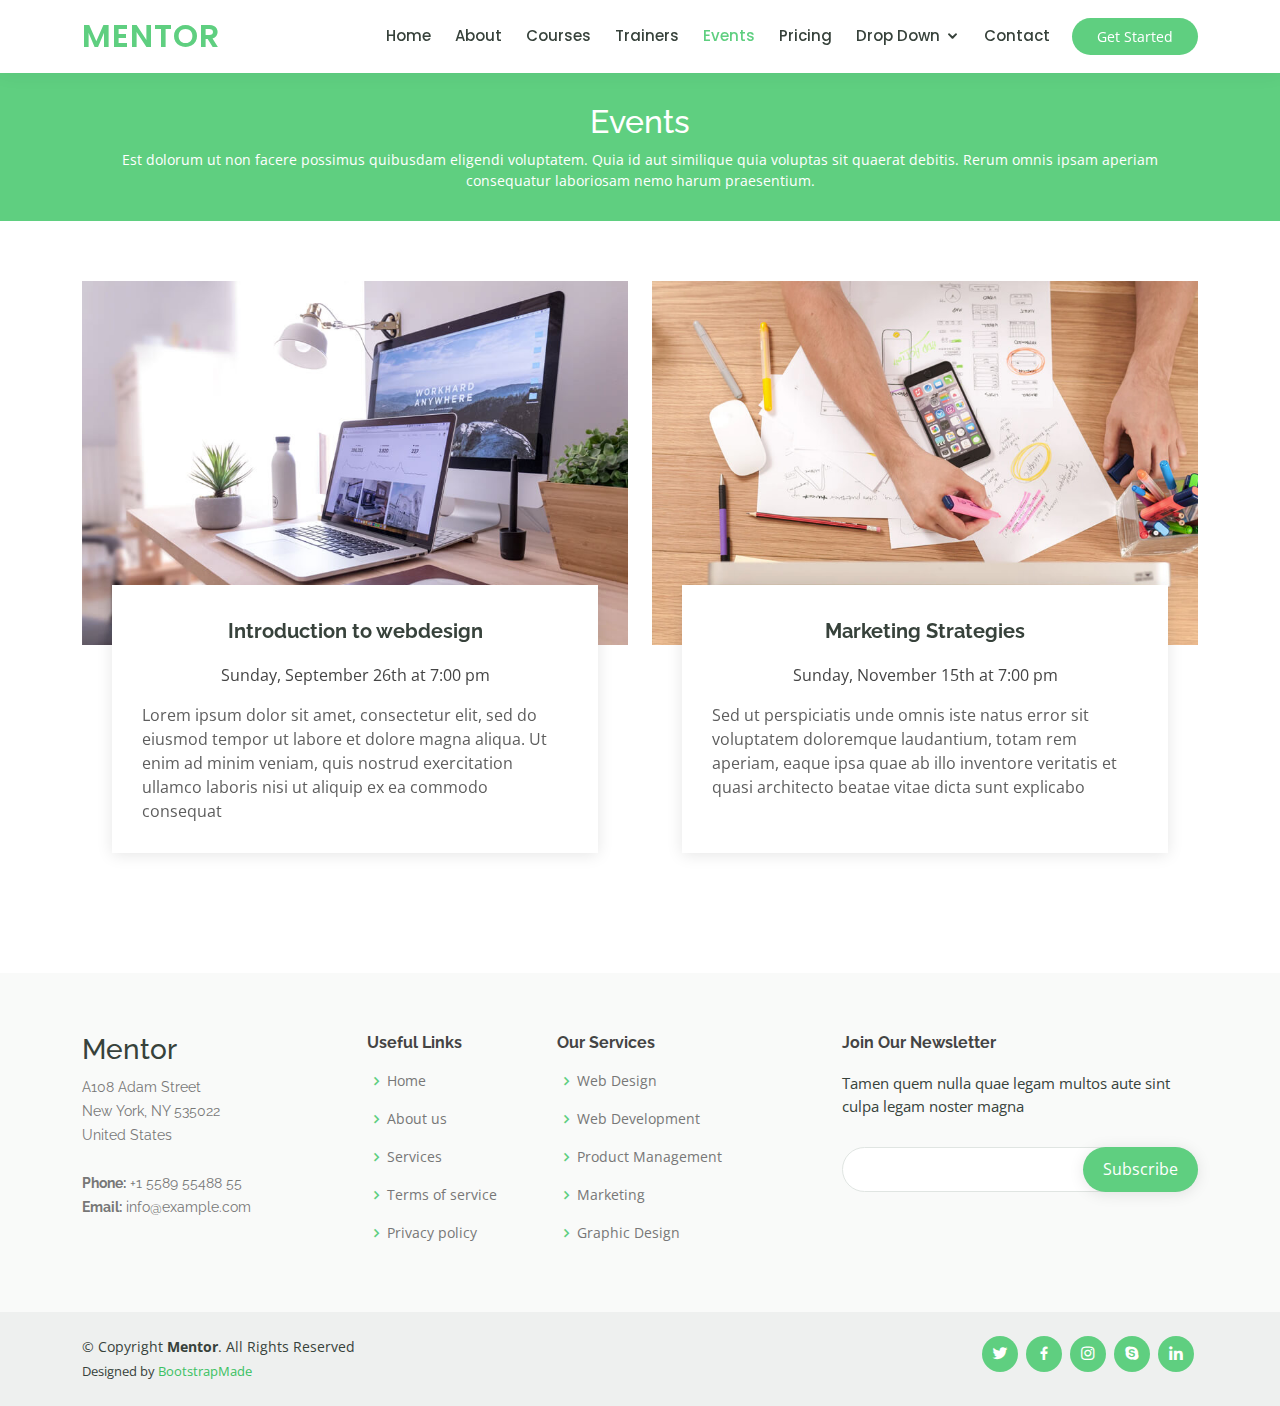
==== events.html @ f68c3696 "initializing repo! welcome" ====
<!DOCTYPE html>
<html lang="en">

<head>
  <meta charset="utf-8">
  <meta content="width=device-width, initial-scale=1.0" name="viewport">

  <title>Events - Mentor Bootstrap Template</title>
  <meta content="" name="description">
  <meta content="" name="keywords">

  <!-- Favicons -->
  <link href="assets/img/favicon.png" rel="icon">
  <link href="assets/img/apple-touch-icon.png" rel="apple-touch-icon">

  <!-- Google Fonts -->
  <link href="https://fonts.googleapis.com/css?family=Open+Sans:300,300i,400,400i,600,600i,700,700i|Raleway:300,300i,400,400i,500,500i,600,600i,700,700i|Poppins:300,300i,400,400i,500,500i,600,600i,700,700i" rel="stylesheet">

  <!-- Vendor CSS Files -->
  <link href="assets/vendor/bootstrap/css/bootstrap.min.css" rel="stylesheet">
  <link href="assets/vendor/icofont/icofont.min.css" rel="stylesheet">
  <link href="assets/vendor/boxicons/css/boxicons.min.css" rel="stylesheet">
  <link href="assets/vendor/remixicon/remixicon.css" rel="stylesheet">
  <link href="assets/vendor/owl.carousel/assets/owl.carousel.min.css" rel="stylesheet">
  <link href="assets/vendor/animate.css/animate.min.css" rel="stylesheet">
  <link href="assets/vendor/aos/aos.css" rel="stylesheet">

  <!-- Template Main CSS File -->
  <link href="assets/css/style.css" rel="stylesheet">

  <!-- =======================================================
  * Template Name: Mentor - v3.0.0
  * Template URL: https://bootstrapmade.com/mentor-free-education-bootstrap-theme/
  * Author: BootstrapMade.com
  * License: https://bootstrapmade.com/license/
  ======================================================== -->
</head>

<body>

  <!-- ======= Header ======= -->
  <header id="header" class="fixed-top">
    <div class="container d-flex align-items-center">

      <h1 class="logo me-auto"><a href="index.html">Mentor</a></h1>
      <!-- Uncomment below if you prefer to use an image logo -->
      <!-- <a href="index.html" class="logo me-auto"><img src="assets/img/logo.png" alt="" class="img-fluid"></a>-->

      <nav class="nav-menu d-none d-lg-block">
        <ul>
          <li><a href="index.html">Home</a></li>
          <li><a href="about.html">About</a></li>
          <li><a href="courses.html">Courses</a></li>
          <li><a href="trainers.html">Trainers</a></li>
          <li class="active"><a href="events.html">Events</a></li>
          <li><a href="pricing.html">Pricing</a></li>
          <li class="drop-down"><a href="">Drop Down</a>
            <ul>
              <li><a href="#">Drop Down 1</a></li>
              <li class="drop-down"><a href="#">Deep Drop Down</a>
                <ul>
                  <li><a href="#">Deep Drop Down 1</a></li>
                  <li><a href="#">Deep Drop Down 2</a></li>
                  <li><a href="#">Deep Drop Down 3</a></li>
                  <li><a href="#">Deep Drop Down 4</a></li>
                  <li><a href="#">Deep Drop Down 5</a></li>
                </ul>
              </li>
              <li><a href="#">Drop Down 2</a></li>
              <li><a href="#">Drop Down 3</a></li>
              <li><a href="#">Drop Down 4</a></li>
            </ul>
          </li>
          <li><a href="contact.html">Contact</a></li>

        </ul>
      </nav><!-- .nav-menu -->

      <a href="courses.html" class="get-started-btn">Get Started</a>

    </div>
  </header><!-- End Header -->

  <main id="main">

    <!-- ======= Breadcrumbs ======= -->
    <div class="breadcrumbs" data-aos="fade-in">
      <div class="container">
        <h2>Events</h2>
        <p>Est dolorum ut non facere possimus quibusdam eligendi voluptatem. Quia id aut similique quia voluptas sit quaerat debitis. Rerum omnis ipsam aperiam consequatur laboriosam nemo harum praesentium. </p>
      </div>
    </div><!-- End Breadcrumbs -->

    <!-- ======= Events Section ======= -->
    <section id="events" class="events">
      <div class="container" data-aos="fade-up">

        <div class="row">
          <div class="col-md-6 d-flex align-items-stretch">
            <div class="card">
              <div class="card-img">
                <img src="assets/img/events-1.jpg" alt="...">
              </div>
              <div class="card-body">
                <h5 class="card-title"><a href="">Introduction to webdesign</a></h5>
                <p class="font-italic text-center">Sunday, September 26th at 7:00 pm</p>
                <p class="card-text">Lorem ipsum dolor sit amet, consectetur elit, sed do eiusmod tempor ut labore et dolore magna aliqua. Ut enim ad minim veniam, quis nostrud exercitation ullamco laboris nisi ut aliquip ex ea commodo consequat</p>
              </div>
            </div>
          </div>
          <div class="col-md-6 d-flex align-items-stretch">
            <div class="card">
              <div class="card-img">
                <img src="assets/img/events-2.jpg" alt="...">
              </div>
              <div class="card-body">
                <h5 class="card-title"><a href="">Marketing Strategies</a></h5>
                <p class="font-italic text-center">Sunday, November 15th at 7:00 pm</p>
                <p class="card-text">Sed ut perspiciatis unde omnis iste natus error sit voluptatem doloremque laudantium, totam rem aperiam, eaque ipsa quae ab illo inventore veritatis et quasi architecto beatae vitae dicta sunt explicabo</p>
              </div>
            </div>

          </div>
        </div>

      </div>
    </section><!-- End Events Section -->

  </main><!-- End #main -->

  <!-- ======= Footer ======= -->
  <footer id="footer">

    <div class="footer-top">
      <div class="container">
        <div class="row">

          <div class="col-lg-3 col-md-6 footer-contact">
            <h3>Mentor</h3>
            <p>
              A108 Adam Street <br>
              New York, NY 535022<br>
              United States <br><br>
              <strong>Phone:</strong> +1 5589 55488 55<br>
              <strong>Email:</strong> info@example.com<br>
            </p>
          </div>

          <div class="col-lg-2 col-md-6 footer-links">
            <h4>Useful Links</h4>
            <ul>
              <li><i class="bx bx-chevron-right"></i> <a href="#">Home</a></li>
              <li><i class="bx bx-chevron-right"></i> <a href="#">About us</a></li>
              <li><i class="bx bx-chevron-right"></i> <a href="#">Services</a></li>
              <li><i class="bx bx-chevron-right"></i> <a href="#">Terms of service</a></li>
              <li><i class="bx bx-chevron-right"></i> <a href="#">Privacy policy</a></li>
            </ul>
          </div>

          <div class="col-lg-3 col-md-6 footer-links">
            <h4>Our Services</h4>
            <ul>
              <li><i class="bx bx-chevron-right"></i> <a href="#">Web Design</a></li>
              <li><i class="bx bx-chevron-right"></i> <a href="#">Web Development</a></li>
              <li><i class="bx bx-chevron-right"></i> <a href="#">Product Management</a></li>
              <li><i class="bx bx-chevron-right"></i> <a href="#">Marketing</a></li>
              <li><i class="bx bx-chevron-right"></i> <a href="#">Graphic Design</a></li>
            </ul>
          </div>

          <div class="col-lg-4 col-md-6 footer-newsletter">
            <h4>Join Our Newsletter</h4>
            <p>Tamen quem nulla quae legam multos aute sint culpa legam noster magna</p>
            <form action="" method="post">
              <input type="email" name="email"><input type="submit" value="Subscribe">
            </form>
          </div>

        </div>
      </div>
    </div>

    <div class="container d-md-flex py-4">

      <div class="me-md-auto text-center text-md-start">
        <div class="copyright">
          &copy; Copyright <strong><span>Mentor</span></strong>. All Rights Reserved
        </div>
        <div class="credits">
          <!-- All the links in the footer should remain intact. -->
          <!-- You can delete the links only if you purchased the pro version. -->
          <!-- Licensing information: https://bootstrapmade.com/license/ -->
          <!-- Purchase the pro version with working PHP/AJAX contact form: https://bootstrapmade.com/mentor-free-education-bootstrap-theme/ -->
          Designed by <a href="https://bootstrapmade.com/">BootstrapMade</a>
        </div>
      </div>
      <div class="social-links text-center text-md-right pt-3 pt-md-0">
        <a href="#" class="twitter"><i class="bx bxl-twitter"></i></a>
        <a href="#" class="facebook"><i class="bx bxl-facebook"></i></a>
        <a href="#" class="instagram"><i class="bx bxl-instagram"></i></a>
        <a href="#" class="google-plus"><i class="bx bxl-skype"></i></a>
        <a href="#" class="linkedin"><i class="bx bxl-linkedin"></i></a>
      </div>
    </div>
  </footer><!-- End Footer -->

  <a href="#" class="back-to-top"><i class="bx bx-up-arrow-alt"></i></a>
  <div id="preloader"></div>

  <!-- Vendor JS Files -->
  <script src="assets/vendor/jquery/jquery.min.js"></script>
  <script src="assets/vendor/bootstrap/js/bootstrap.bundle.min.js"></script>
  <script src="assets/vendor/jquery.easing/jquery.easing.min.js"></script>
  <script src="assets/vendor/php-email-form/validate.js"></script>
  <script src="assets/vendor/waypoints/jquery.waypoints.min.js"></script>
  <script src="assets/vendor/counterup/counterup.min.js"></script>
  <script src="assets/vendor/owl.carousel/owl.carousel.min.js"></script>
  <script src="assets/vendor/aos/aos.js"></script>

  <!-- Template Main JS File -->
  <script src="assets/js/main.js"></script>

</body>

</html>
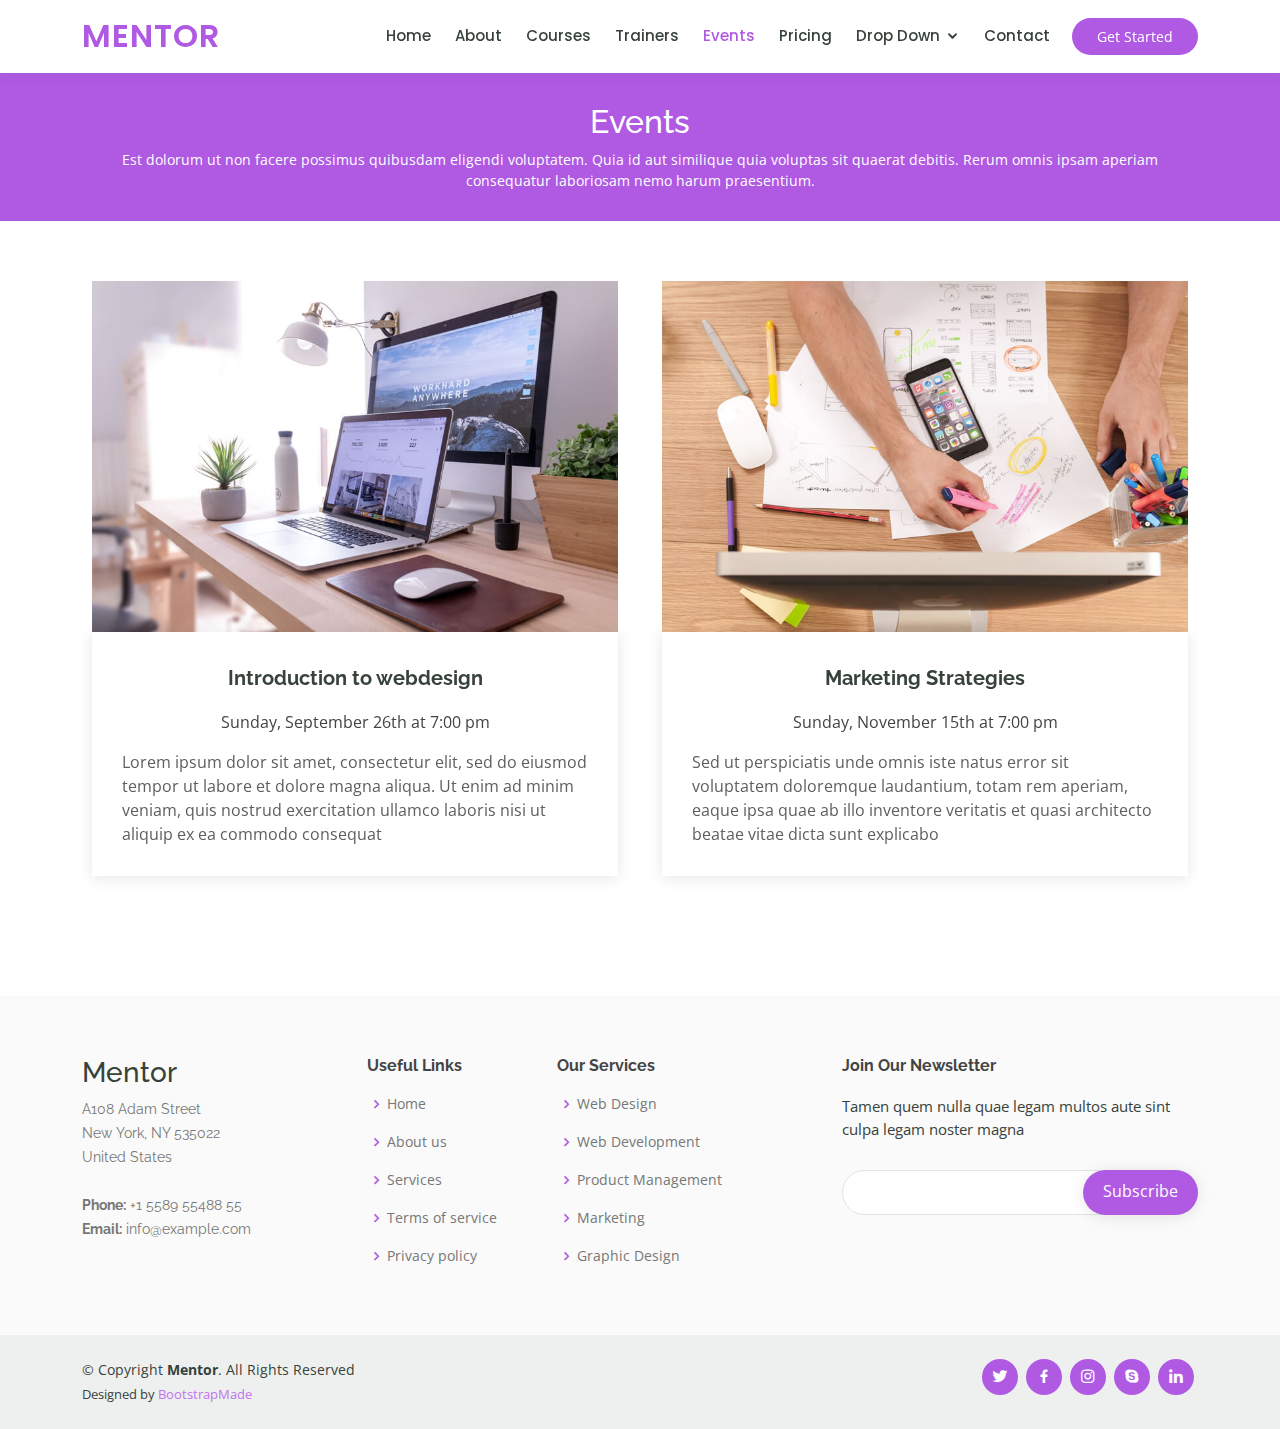
==== commit 7dc822ae: "added Jake's feature, media, etc." ====
--- a/events.html
+++ b/events.html
@@ -5,12 +5,12 @@
   <meta charset="utf-8">
   <meta content="width=device-width, initial-scale=1.0" name="viewport">
 
-  <title>Events - Mentor Bootstrap Template</title>
+  <title>MIT PEI: Student Features</title>
   <meta content="" name="description">
   <meta content="" name="keywords">
 
   <!-- Favicons -->
-  <link href="assets/img/favicon.png" rel="icon">
+  <link href="assets/img/lightbulb.png" rel="icon">
   <link href="assets/img/apple-touch-icon.png" rel="apple-touch-icon">
 
   <!-- Google Fonts -->
@@ -26,7 +26,7 @@
   <link href="assets/vendor/aos/aos.css" rel="stylesheet">
 
   <!-- Template Main CSS File -->
-  <link href="assets/css/style.css" rel="stylesheet">
+  <link href="assets/css/restyle.css" rel="stylesheet">
 
   <!-- =======================================================
   * Template Name: Mentor - v3.0.0
--- a/assets/css/restyle.css
+++ b/assets/css/restyle.css
@@ -0,0 +1,1299 @@
+/*--------------------------------------------------------------
+# General
+--------------------------------------------------------------*/
+body {
+  font-family: "Open Sans", sans-serif;
+  color: #444444;
+}
+
+a {
+  color: #b059e3;
+  text-decoration: none;
+}
+
+a:hover {
+  color: #c074ed;
+  text-decoration: none;
+}
+
+h1, h2, h3, h4, h5, h6 {
+  font-family: "Raleway", sans-serif;
+}
+
+@media (prefers-reduced-motion: no-preference) {
+  :root {
+    scroll-behavior: auto;
+  }
+}
+
+/*--------------------------------------------------------------
+# Back to top button
+--------------------------------------------------------------*/
+.back-to-top {
+  position: fixed;
+  display: none;
+  right: 15px;
+  bottom: 15px;
+  z-index: 99999;
+}
+
+.back-to-top i {
+  display: flex;
+  align-items: center;
+  justify-content: center;
+  font-size: 24px;
+  width: 40px;
+  height: 40px;
+  border-radius: 50px;
+  background: #b059e3;
+  color: #fff;
+  transition: all 0.4s;
+}
+
+.back-to-top i:hover {
+  background: #c074ed;
+  color: #fff;
+}
+
+/*--------------------------------------------------------------
+# Preloader
+--------------------------------------------------------------*/
+#preloader {
+  position: fixed;
+  top: 0;
+  left: 0;
+  right: 0;
+  bottom: 0;
+  z-index: 9999;
+  overflow: hidden;
+  background: #fff;
+}
+
+#preloader:before {
+  content: "";
+  position: fixed;
+  top: calc(50% - 30px);
+  left: calc(50% - 30px);
+  border: 6px solid #b059e3;
+  border-top-color: #fff;
+  border-bottom-color: #fff;
+  border-radius: 50%;
+  width: 60px;
+  height: 60px;
+  -webkit-animation: animate-preloader 1s linear infinite;
+  animation: animate-preloader 1s linear infinite;
+}
+
+@-webkit-keyframes animate-preloader {
+  0% {
+    transform: rotate(0deg);
+  }
+  100% {
+    transform: rotate(360deg);
+  }
+}
+
+@keyframes animate-preloader {
+  0% {
+    transform: rotate(0deg);
+  }
+  100% {
+    transform: rotate(360deg);
+  }
+}
+
+/*--------------------------------------------------------------
+# Disable aos animation delay on mobile devices
+--------------------------------------------------------------*/
+@media screen and (max-width: 768px) {
+  [data-aos-delay] {
+    transition-delay: 0 !important;
+  }
+}
+
+/*--------------------------------------------------------------
+# Header
+--------------------------------------------------------------*/
+#header {
+  /* background: #b059e3; */
+  background: #fff;
+  transition: all 0.5s;
+  z-index: 997;
+  padding: 15px 0;
+  box-shadow: 0px 0 18px rgba(55, 66, 59, 0.08);
+}
+
+#header .logo {
+  font-size: 32px;
+  margin: 0;
+  padding: 0;
+  line-height: 1;
+  font-weight: 600;
+  letter-spacing: 1px;
+  text-transform: uppercase;
+  font-family: "Poppins", sans-serif;
+}
+
+#header .logo a {
+  color: #b059e3;
+}
+
+#header .logo img {
+  max-height: 40px;
+}
+
+@media (max-width: 992px) {
+  #header .logo {
+    font-size: 28px;
+  }
+}
+
+/*--------------------------------------------------------------
+# Navigation Menu
+--------------------------------------------------------------*/
+/* Desktop Navigation */
+.nav-menu ul {
+  margin: 0;
+  padding: 0;
+  list-style: none;
+}
+
+.nav-menu > ul {
+  display: flex;
+}
+
+.nav-menu > ul > li {
+  position: relative;
+  white-space: nowrap;
+  padding: 10px 0 10px 24px;
+}
+
+.nav-menu a {
+  display: block;
+  position: relative;
+  color: #37423b;
+  transition: 0.3s;
+  font-size: 15px;
+  font-family: "Poppins", sans-serif;
+  font-weight: 500;
+}
+
+.nav-menu a:hover, .nav-menu .active > a, .nav-menu li:hover > a {
+  color: #b059e3;
+}
+
+.nav-menu .drop-down ul {
+  display: block;
+  position: absolute;
+  left: 24px;
+  top: calc(100% + 30px);
+  z-index: 99;
+  opacity: 0;
+  visibility: hidden;
+  padding: 10px 0;
+  background: #fff;
+  box-shadow: 0px 0px 30px rgba(127, 137, 161, 0.25);
+  transition: 0.3s;
+  border-radius: 4px;
+}
+
+.nav-menu .drop-down:hover > ul {
+  opacity: 1;
+  top: 100%;
+  visibility: visible;
+}
+
+.nav-menu .drop-down li {
+  min-width: 180px;
+  position: relative;
+}
+
+.nav-menu .drop-down ul a {
+  padding: 10px 20px;
+  font-size: 14px;
+  font-weight: 500;
+  text-transform: none;
+  color: #37423b;
+}
+
+.nav-menu .drop-down ul a:hover, .nav-menu .drop-down ul .active > a, .nav-menu .drop-down ul li:hover > a {
+  color: #b059e3;
+}
+
+.nav-menu .drop-down > a:after {
+  content: "\ea99";
+  font-family: IcoFont;
+  padding-left: 5px;
+}
+
+.nav-menu .drop-down .drop-down ul {
+  top: 0;
+  left: calc(100% - 30px);
+}
+
+.nav-menu .drop-down .drop-down:hover > ul {
+  opacity: 1;
+  top: 0;
+  left: 100%;
+}
+
+.nav-menu .drop-down .drop-down > a {
+  padding-right: 35px;
+}
+
+.nav-menu .drop-down .drop-down > a:after {
+  content: "\eaa0";
+  font-family: IcoFont;
+  position: absolute;
+  right: 15px;
+}
+
+@media (max-width: 1366px) {
+  .nav-menu .drop-down .drop-down ul {
+    left: -90%;
+  }
+  .nav-menu .drop-down .drop-down:hover > ul {
+    left: -100%;
+  }
+  .nav-menu .drop-down .drop-down > a:after {
+    content: "\ea9d";
+  }
+}
+
+/* Get Started Button */
+.get-started-btn {
+  margin-left: 22px;
+  background: #b059e3;
+  color: #fff;
+  border-radius: 50px;
+  padding: 8px 25px;
+  white-space: nowrap;
+  transition: 0.3s;
+  font-size: 14px;
+  display: inline-block;
+}
+
+.get-started-btn:hover {
+  background: #c074ed;
+  color: #fff;
+}
+
+@media (max-width: 768px) {
+  .get-started-btn {
+    margin: 0 48px 0 0;
+    padding: 6px 18px;
+  }
+}
+
+/* Mobile Navigation */
+.mobile-nav-toggle {
+  position: fixed;
+  top: 17px;
+  right: 15px;
+  z-index: 9998;
+  border: 0;
+  background: none;
+  font-size: 24px;
+  transition: all 0.4s;
+  outline: none !important;
+  line-height: 1;
+  cursor: pointer;
+  text-align: right;
+}
+
+.mobile-nav-toggle i {
+  color: #37423b;
+}
+
+.mobile-nav {
+  position: fixed;
+  top: 55px;
+  right: 15px;
+  bottom: 15px;
+  left: 15px;
+  z-index: 9999;
+  overflow-y: auto;
+  background: #fff;
+  transition: ease-in-out 0.2s;
+  opacity: 0;
+  visibility: hidden;
+  border-radius: 10px;
+  padding: 10px 0;
+}
+
+.mobile-nav * {
+  margin: 0;
+  padding: 0;
+  list-style: none;
+}
+
+.mobile-nav a {
+  display: block;
+  position: relative;
+  color: #37423b;
+  padding: 10px 20px;
+  font-weight: 500;
+  outline: none;
+}
+
+.mobile-nav a:hover, .mobile-nav .active > a, .mobile-nav li:hover > a {
+  color: #b059e3;
+  text-decoration: none;
+}
+
+.mobile-nav .drop-down > a:after {
+  content: "\ea99";
+  font-family: IcoFont;
+  padding-left: 10px;
+  position: absolute;
+  right: 15px;
+}
+
+.mobile-nav .active.drop-down > a:after {
+  content: "\eaa1";
+}
+
+.mobile-nav .drop-down > a {
+  padding-right: 35px;
+}
+
+.mobile-nav .drop-down ul {
+  display: none;
+  overflow: hidden;
+}
+
+.mobile-nav .drop-down li {
+  padding-left: 20px;
+}
+
+.mobile-nav-overly {
+  width: 100%;
+  height: 100%;
+  z-index: 9997;
+  top: 0;
+  left: 0;
+  position: fixed;
+  background: rgba(32, 38, 34, 0.6);
+  overflow: hidden;
+  display: none;
+  transition: ease-in-out 0.2s;
+}
+
+.mobile-nav-active {
+  overflow: hidden;
+}
+
+.mobile-nav-active .mobile-nav {
+  opacity: 1;
+  visibility: visible;
+}
+
+.mobile-nav-active .mobile-nav-toggle i {
+  color: #fff;
+}
+
+/*--------------------------------------------------------------
+# Hero Section
+--------------------------------------------------------------*/
+#hero {
+  width: 100%;
+  height: 90vh;
+  background: url("../img/main-bg.jpg") top center;
+  background-size: cover;
+  position: relative;
+}
+
+#hero:before {
+  content: "";
+  /* background: rgba(0, 0, 0, 0.3); */
+  position: absolute;
+  bottom: 0;
+  top: 0;
+  left: 0;
+  right: 0;
+}
+
+#hero .container {
+  padding-top: 72px;
+}
+
+@media (max-width: 992px) {
+  #hero .container {
+    padding-top: 62px;
+  }
+}
+
+#hero h1 {
+  margin: 0;
+  font-size: 58px;
+  font-weight: 700;
+  line-height: 64px;
+  color: #000000;
+  font-family: "Poppins", sans-serif;
+}
+
+#hero h2 {
+  color: #000000;
+  margin: 12px 0 0 0;
+  font-size: 24px;
+}
+
+#hero h3 {
+  margin: 0 0 0 100px;
+  font-size: 33px;
+  font-weight: 500;
+  line-height: 22px;
+  color: #000000;
+  font-family: "Poppins", sans-serif;
+}
+
+#hero #purple {
+  color: #b059e3;
+  font-family: "Poppins", sans-serif;
+  margin: 0 0 0 80px;
+  font-size: 70px;
+}
+
+#hero .btn-get-started {
+  font-family: "Raleway", sans-serif;
+  font-weight: 500;
+  font-size: 15px;
+  letter-spacing: 1px;
+  display: inline-block;
+  padding: 10px 35px;
+  border-radius: 50px;
+  transition: 0.5s;
+  margin-top: 30px;
+  border: 2px solid #000000;
+  color: #000000;
+}
+
+#hero .btn-get-started:hover {
+  background: #b059e3;
+  border: 2px solid #b059e3;
+}
+
+@media (min-width: 1024px) {
+  #hero {
+    background-attachment: fixed;
+  }
+}
+
+@media (max-width: 768px) {
+  #hero {
+    height: 100vh;
+  }
+  #hero h1 {
+    font-size: 28px;
+    line-height: 36px;
+  }
+  #hero h2 {
+    font-size: 18px;
+    line-height: 24px;
+  }
+  #hero h3 {
+    font-size: 14px;
+    line-height: 18px;
+  }
+}
+
+/*--------------------------------------------------------------
+# Sections General
+--------------------------------------------------------------*/
+section {
+  padding: 60px 0;
+  overflow: hidden;
+}
+
+.section-bg {
+  background-color: #f6f7f6;
+}
+
+.section-title {
+  padding-bottom: 40px;
+}
+
+.section-title h2 {
+  font-size: 14px;
+  font-weight: 500;
+  padding: 0;
+  line-height: 1px;
+  margin: 0 0 5px 0;
+  letter-spacing: 2px;
+  text-transform: uppercase;
+  color: #aaaaaa;
+  font-family: "Poppins", sans-serif;
+}
+
+.section-title h2::after {
+  content: "";
+  width: 120px;
+  height: 1px;
+  display: inline-block;
+  background: #c074ed;
+  margin: 4px 10px;
+}
+
+.section-title p {
+  margin: 0;
+  margin: 0;
+  font-size: 36px;
+  font-weight: 700;
+  text-transform: uppercase;
+  font-family: "Poppins", sans-serif;
+  color: #37423b;
+}
+
+.breadcrumbs {
+  margin-top: 73px;
+  text-align: center;
+  background: #b059e3;
+  padding: 30px 0;
+  color: #fff;
+}
+
+@media (max-width: 992px) {
+  .breadcrumbs {
+    margin-top: 63px;
+  }
+}
+
+.breadcrumbs h2 {
+  font-size: 32px;
+  font-weight: 500;
+}
+
+.breadcrumbs p {
+  font-size: 14px;
+  margin-bottom: 0;
+}
+
+figcaption {
+  font-style: italic;
+}
+
+/*--------------------------------------------------------------
+# About
+--------------------------------------------------------------*/
+.about .content h3 {
+  font-weight: 600;
+  font-size: 26px;
+}
+
+.about .content ul {
+  list-style: none;
+  padding: 0;
+}
+
+.about .content ul li {
+  padding-bottom: 10px;
+}
+
+.about .content ul i {
+  font-size: 20px;
+  padding-right: 4px;
+  color: #b059e3;
+}
+
+.about .content .learn-more-btn {
+  background: #b059e3;
+  color: #fff;
+  border-radius: 50px;
+  padding: 8px 25px 9px 25px;
+  white-space: nowrap;
+  transition: 0.3s;
+  font-size: 14px;
+  display: inline-block;
+}
+
+.about .content .learn-more-btn:hover {
+  background: #c074ed;
+  color: #fff;
+}
+
+@media (max-width: 768px) {
+  .about .content .learn-more-btn {
+    margin: 0 48px 0 0;
+    padding: 6px 18px;
+  }
+}
+
+/*--------------------------------------------------------------
+# Counts
+--------------------------------------------------------------*/
+.counts {
+  padding: 30px 0;
+  margin-bottom: 40px;
+}
+
+.counts .counters span {
+  font-size: 48px;
+  display: inline-block;
+  color: #b059e3;
+  font-weight: 700;
+}
+
+.counts .counters p {
+  padding: 0;
+  margin: 0 0 20px 0;
+  font-family: "Raleway", sans-serif;
+  font-size: 15px;
+  font-weight: 600;
+  color: #37423b;
+}
+
+#smaller {
+  font-size: 40px;
+  color: #b059e3;
+  font-weight: 500;
+  margin: 0;
+}
+
+/*--------------------------------------------------------------
+# Why Us
+--------------------------------------------------------------*/
+.why-us .content {
+  padding: 30px;
+  background: #b059e3;
+  border-radius: 4px;
+  color: #fff;
+}
+
+.why-us .content h3 {
+  font-weight: 700;
+  font-size: 34px;
+  margin-bottom: 30px;
+}
+
+.why-us .content p {
+  margin-bottom: 30px;
+}
+
+.why-us .content .more-btn {
+  display: inline-block;
+  background: rgba(255, 255, 255, 0.2);
+  padding: 6px 30px 8px 30px;
+  color: #fff;
+  border-radius: 50px;
+  transition: all ease-in-out 0.4s;
+}
+
+.why-us .content .more-btn i {
+  font-size: 14px;
+}
+
+.why-us .content .more-btn:hover {
+  color: #b059e3;
+  background: #fff;
+}
+
+.why-us .icon-boxes .icon-box {
+  text-align: center;
+  background: #fff;
+  padding: 40px 30px;
+  width: 100%;
+  border: 1px solid #eef0ef;
+}
+
+.why-us .icon-boxes .icon-box i {
+  font-size: 32px;
+  padding: 18px;
+  color: #b059e3;
+  margin-bottom: 30px;
+  background: #ecf9f0;
+  border-radius: 50px;
+}
+
+.why-us .icon-boxes .icon-box h4 {
+  font-size: 20px;
+  font-weight: 700;
+  margin: 0 0 30px 0;
+}
+
+.why-us .icon-boxes .icon-box p {
+  font-size: 15px;
+  color: #848484;
+}
+
+/*--------------------------------------------------------------
+# Features
+--------------------------------------------------------------*/
+.features {
+  padding-top: 0px;
+}
+
+.collapsible {
+  display: flex;
+  align-items: center;
+  padding: 20px;
+  transition: 0.3s;
+  border: 1px solid #eef0ef;
+  width: 100%;
+  background: #eef0ef;
+}
+
+.features .icon-box {
+  display: flex;
+  align-items: center;
+  padding: 20px;
+  transition: 0.3s;
+  border: 1px solid #eef0ef;
+}
+
+.features .icon-box i {
+  font-size: 32px;
+  padding-right: 10px;
+  line-height: 1;
+}
+
+.features .icon-box h3 {
+  font-weight: 700;
+  margin: 0;
+  padding: 0;
+  line-height: 1;
+  font-size: 16px;
+}
+
+.features .icon-box h3 a {
+  color: #37423b;
+  transition: 0.3s;
+}
+
+.features .icon-box:hover {
+  border-color: #b059e3;
+}
+
+.features .icon-box:hover h3 a {
+  color: #b059e3;
+}
+
+.contentt {
+  padding: 0 18px;
+  display: none;
+  overflow: hidden;
+  background-color: #f1f1f1;
+}
+
+
+/*--------------------------------------------------------------
+# Courses
+--------------------------------------------------------------*/
+.box-space {
+  padding: 5px;
+}
+
+.courses .course-item {
+  border-radius: 5px;
+  border: 2px solid #eef0ef;
+}
+
+.courses .course-content {
+  padding: 15px;
+}
+
+.courses .course-content h3 {
+  font-weight: 700;
+  font-size: 20px;
+}
+
+.courses .course-content h3 a {
+  color: #37423b;
+  transition: 0.3s;
+}
+
+.courses .course-content h3 a:hover {
+  color: #b059e3;
+}
+
+.courses .course-content p {
+  font-size: 14px;
+  color: #777777;
+}
+
+.courses .course-content h4 {
+  font-size: 14px;
+  background: #b059e3;
+  padding: 7px 14px;
+  color: #fff;
+  margin: 0;
+}
+
+.courses .course-content .spec {
+  margin: 0;
+  font-size: 14px;
+  color: #37423b;
+}
+
+.courses .trainer {
+  padding-top: 15px;
+  border-top: 1px solid #eef0ef;
+  justify-self:end;
+}
+
+.courses .trainer .trainer-profile img {
+  max-width: 50px;
+  border-radius: 50px;
+}
+
+.courses .trainer .trainer-profile span {
+  padding-left: 10px;
+  font-weight: 600;
+  font-size: 16px;
+  color: #5a6c60;
+}
+
+.courses .trainer .trainer-rank {
+  font-size: 18px;
+  color: #657a6d;
+}
+
+/*--------------------------------------------------------------
+# team
+--------------------------------------------------------------*/
+.team .member {
+  text-align: center;
+  margin-bottom: 20px;
+  background: #fff;
+  border: 1px solid #eef0ef;
+}
+
+.team .member img {
+  margin: -1px -1px 30px -1px;
+}
+
+.team .member .member-content {
+  padding: 0 20px 30px 20px;
+}
+
+.team .member h4 {
+  font-weight: 700;
+  margin-bottom: 2px;
+  font-size: 18px;
+}
+
+.team .member span {
+  font-style: italic;
+  display: block;
+  font-size: 13px;
+}
+
+.team .member p {
+  padding-top: 10px;
+  font-size: 14px;
+  font-style: italic;
+  color: #383838;
+}
+
+.team .member .social {
+  margin-top: 15px;
+}
+
+.team .member .social a {
+  color: #7e9486;
+  transition: 0.3s;
+}
+
+.team .member .social a:hover {
+  color: #b059e3;
+}
+
+.team .member .social i {
+  font-size: 18px;
+  margin: 0 2px;
+}
+
+/*--------------------------------------------------------------
+# Testimonials
+--------------------------------------------------------------*/
+.testimonials .testimonial-wrap {
+  padding-left: 50px;
+}
+
+.testimonials .testimonial-item {
+  box-sizing: content-box;
+  padding: 30px 30px 30px 60px;
+  margin: 30px 15px;
+  min-height: 200px;
+  border: 1px solid #eef0ef;
+  position: relative;
+  background: #fff;
+}
+
+.testimonials .testimonial-item .testimonial-img {
+  width: 90px;
+  border-radius: 10px;
+  border: 6px solid #fff;
+  position: absolute;
+  left: -45px;
+}
+
+.testimonials .testimonial-item h3 {
+  font-size: 18px;
+  font-weight: bold;
+  margin: 10px 0 5px 0;
+  color: #111;
+}
+
+.testimonials .testimonial-item h4 {
+  font-size: 14px;
+  color: #999;
+  margin: 0;
+}
+
+.testimonials .testimonial-item .quote-icon-left, .testimonials .testimonial-item .quote-icon-right {
+  color: #cc93ed;
+  font-size: 26px;
+}
+
+.testimonials .testimonial-item .quote-icon-left {
+  display: inline-block;
+  left: -5px;
+  position: relative;
+}
+
+.testimonials .testimonial-item .quote-icon-right {
+  display: inline-block;
+  right: -5px;
+  position: relative;
+  top: 10px;
+}
+
+.testimonials .testimonial-item p {
+  font-style: italic;
+  margin: 15px auto 15px auto;
+}
+
+.testimonials .owl-nav, .testimonials .owl-dots {
+  margin-top: 5px;
+  text-align: center;
+}
+
+.testimonials .owl-dot {
+  display: inline-block;
+  margin: 0 5px;
+  width: 12px;
+  height: 12px;
+  border-radius: 50%;
+  background-color: #ddd !important;
+}
+
+.testimonials .owl-dot.active {
+  background-color: #b059e3 !important;
+}
+
+@media (max-width: 767px) {
+  .testimonials .testimonial-wrap {
+    padding-left: 0;
+  }
+  .testimonials .testimonial-item {
+    padding: 30px;
+    margin: 15px;
+  }
+  .testimonials .testimonial-item .testimonial-img {
+    position: static;
+    left: auto;
+  }
+}
+
+/*--------------------------------------------------------------
+# Course Details
+--------------------------------------------------------------*/
+.course-details h3 {
+  font-size: 24px;
+  margin: 30px 0 15px 0;
+  font-weight: 700;
+  position: relative;
+  padding-bottom: 10px;
+}
+
+.course-details h2{
+  font-size: 30px;
+  margin: 0;
+  font-weight: 700;
+  position: relative;
+}
+
+.course-details p {
+  font-size: 18px;
+  /* line-height: 1.5px; */
+}
+
+.course-details h3:before {
+  content: '';
+  position: absolute;
+  display: block;
+  width: 100%;
+  height: 1px;
+  background: #eef0ef;
+  bottom: 0;
+  left: 0;
+}
+
+.course-details h3:after {
+  content: '';
+  position: absolute;
+  display: block;
+  width: 60px;
+  height: 1px;
+  background: #b059e3;
+  bottom: 0;
+  left: 0;
+}
+
+.course-details .course-info {
+  background: #f6f7f6;
+  padding: 10px 15px;
+  margin-bottom: 15px;
+}
+
+.course-details .course-info h5 {
+  font-weight: 400;
+  font-size: 16px;
+  margin: 0;
+  font-family: "Poppins", sans-serif;
+}
+
+.course-details .course-info p {
+  margin: 0;
+  font-weight: 600;
+}
+
+.course-details .course-info a {
+  color: #657a6d;
+}
+
+/*--------------------------------------------------------------
+# Events
+--------------------------------------------------------------*/
+.events .card {
+  border: 0;
+  padding: 0 10px;
+  margin-bottom: 60px;
+  position: relative;
+}
+
+.events .card-img {
+  /* width: calc(100% + 60px); */
+  /* margin-left: -30px; */
+  overflow: hidden;
+  z-index: 9;
+  border-radius: 0;
+}
+
+.events .card-img img {
+  max-width: 100%;
+  transition: all 0.3s ease-in-out;
+}
+
+.events .card-body {
+  z-index: 10;
+  background: #fff;
+  border-top: 4px solid #fff;
+  padding: 30px;
+  box-shadow: 0px 2px 15px rgba(0, 0, 0, 0.1);
+  /* margin-top: -60px; */
+  transition: 0.3s;
+}
+
+.events .card-title {
+  font-weight: 700;
+  text-align: center;
+  margin-bottom: 20px;
+}
+
+.events .card-title a {
+  color: #37423b;
+  transition: 0.3s;
+}
+
+.events .card-text {
+  color: #5e5e5e;
+}
+
+.events .read-more a {
+  color: #777777;
+  text-transform: uppercase;
+  font-weight: 600;
+  font-size: 12px;
+  transition: 0.3s;
+}
+
+.events .read-more a:hover {
+  color: #b059e3;
+}
+
+.events .card:hover img {
+  transform: scale(1.1);
+}
+
+.events .card:hover .card-body {
+  border-color: #b059e3;
+}
+
+.events .card:hover .card-body .card-title a {
+  color: #b059e3;
+}
+
+/*--------------------------------------------------------------
+# Footer
+--------------------------------------------------------------*/
+#footer {
+  color: #37423b;
+  font-size: 14px;
+  background: #eef0ef;
+}
+
+#footer .footer-top {
+  padding: 60px 0 30px 0;
+  background: #f9faf9;
+}
+
+#footer .footer-top .footer-contact {
+  margin-bottom: 30px;
+}
+
+#footer .footer-top .footer-contact h4 {
+  font-size: 22px;
+  margin: 0 0 30px 0;
+  padding: 2px 0 2px 0;
+  line-height: 1;
+  font-weight: 700;
+}
+
+#footer .footer-top .footer-contact p {
+  font-size: 14px;
+  line-height: 24px;
+  margin-bottom: 0;
+  font-family: "Raleway", sans-serif;
+  color: #777777;
+}
+
+#footer .footer-top h4 {
+  font-size: 16px;
+  font-weight: bold;
+  color: #444444;
+  position: relative;
+  padding-bottom: 12px;
+}
+
+#footer .footer-top .footer-links {
+  margin-bottom: 30px;
+}
+
+#footer .footer-top .footer-links ul {
+  list-style: none;
+  padding: 0;
+  margin: 0;
+}
+
+#footer .footer-top .footer-links ul i {
+  padding-right: 2px;
+  color: #b059e3;
+  font-size: 18px;
+  line-height: 1;
+}
+
+#footer .footer-top .footer-links ul li {
+  padding: 10px 0;
+  display: flex;
+  align-items: center;
+}
+
+#footer .footer-top .footer-links ul li:first-child {
+  padding-top: 0;
+}
+
+#footer .footer-top .footer-links ul a {
+  color: #777777;
+  transition: 0.3s;
+  display: inline-block;
+  line-height: 1;
+}
+
+#footer .footer-top .footer-links ul a:hover {
+  text-decoration: none;
+  color: #b059e3;
+}
+
+#footer .footer-newsletter {
+  font-size: 15px;
+}
+
+#footer .footer-newsletter h4 {
+  font-size: 16px;
+  font-weight: bold;
+  color: #444444;
+  position: relative;
+  padding-bottom: 12px;
+}
+
+#footer .footer-newsletter form {
+  margin-top: 30px;
+  background: #fff;
+  padding: 6px 10px;
+  position: relative;
+  border-radius: 50px;
+  text-align: left;
+  border: 1px solid #e0e5e2;
+}
+
+#footer .footer-newsletter form input[type="email"] {
+  border: 0;
+  padding: 4px 8px;
+  width: calc(100% - 100px);
+}
+
+#footer .footer-newsletter form input[type="submit"] {
+  position: absolute;
+  top: -1px;
+  right: -1px;
+  bottom: -1px;
+  border: 0;
+  background: none;
+  font-size: 16px;
+  padding: 0 20px 2px 20px;
+  background: #b059e3;
+  color: #fff;
+  transition: 0.3s;
+  border-radius: 50px;
+  box-shadow: 0px 2px 15px rgba(0, 0, 0, 0.1);
+}
+
+#footer .footer-newsletter form input[type="submit"]:hover {
+  background: #c074ed;
+}
+
+#footer .credits {
+  padding-top: 5px;
+  font-size: 13px;
+}
+
+#footer .credits a {
+  color: #c074ed;
+  transition: 0.3s;
+}
+
+#footer .credits a:hover {
+  color: #b059e3;
+}
+
+#footer .social-links a {
+  font-size: 18px;
+  display: inline-block;
+  background: #b059e3;
+  color: #fff;
+  line-height: 1;
+  padding: 8px 0;
+  margin-right: 4px;
+  border-radius: 50%;
+  text-align: center;
+  width: 36px;
+  height: 36px;
+  transition: 0.3s;
+}
+
+#footer .social-links a:hover {
+  background: #c074ed;
+  color: #fff;
+  text-decoration: none;
+}
